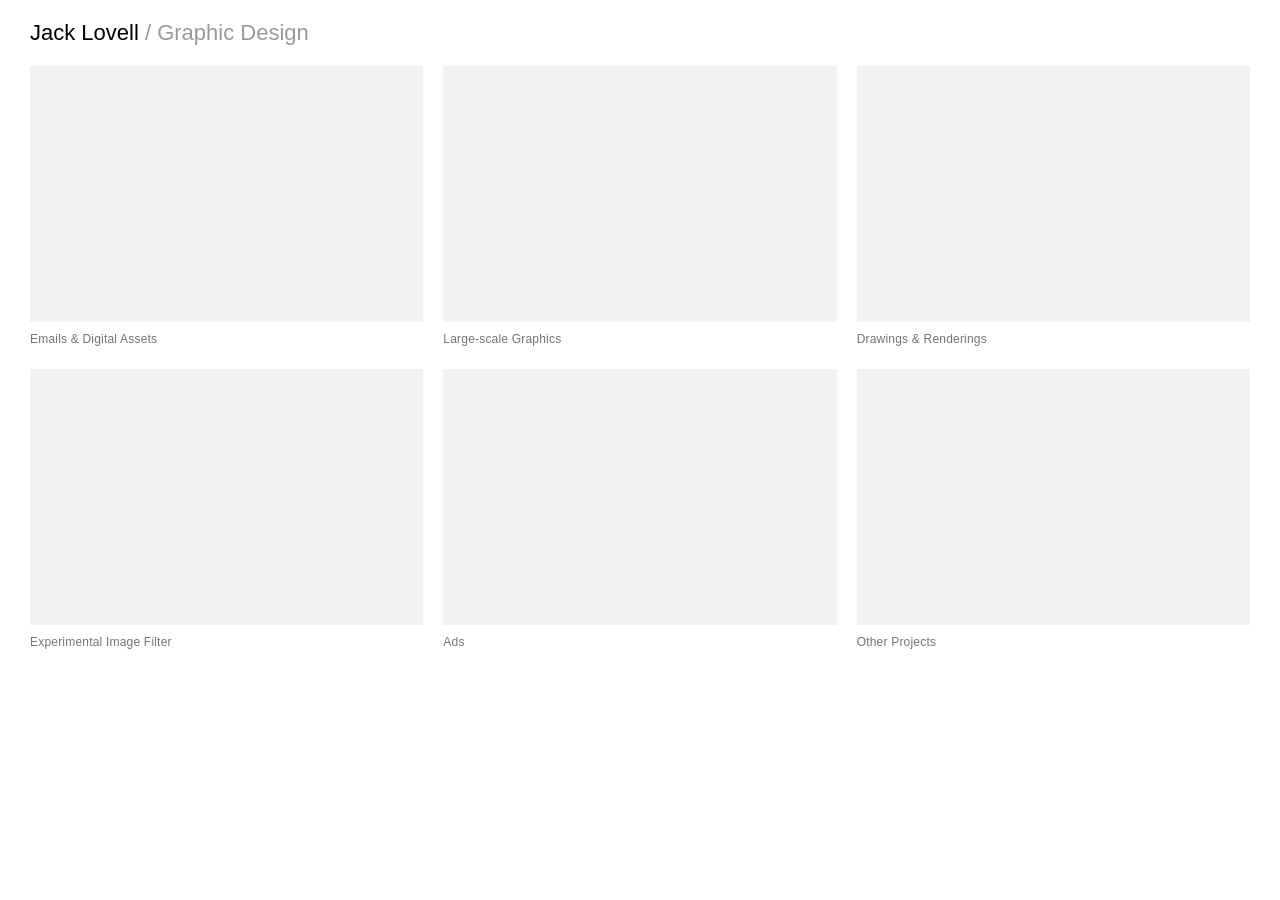
==== jlworksite/index.html @ 497cfac4 "rename folder" ====
<html>
<head>
	<link rel="stylesheet" href="style.css">
	<script src="libraries/jquery-2.1.0.min.js"></script>
	<script>
		$(document).ready(function(){
			// do this for checking which expansion is already open
			$(".expansion.digital").data("name", "digital");
			$(".expansion.event").data("name", "event");
			$(".expansion.drawing").data("name", "drawing");
			$(".expansion.gp").data("name", "gp");
			$(".expansion.print").data("name", "print");
			$(".expansion.other").data("name", "other");

			// overlay
			$(".expansion .mainimage img").click(function(){
				blowup($(".expansion.open .mainimage img").attr('src'));
			});
			$(".overlay .x").click(function(){
				$(".overlay").removeClass("visible");
			});
			$(".overlay").click(function(){
				$(".overlay").removeClass("visible");
			});
		});
		function openexpansion(s){
			var tempScrollTop = $(window).scrollTop();
			$(".expansion."+s).addClass("open");
			$(".item."+s+" .arrow").addClass("open");
			$(".expansion.open .mainimage img").attr("src", $(".expansion.open .grid .square:nth-child(1)").data("url"));
			function timeout() {
			    setTimeout(function () {
		        	var e = $(".expansion.open");
			        if(e.height() >= 640) {
			        	window.scrollTo(0, e.offset().top + e.height()/2 - window.innerHeight / 2);
			        }
			        else timeout();
			    }, 2);
			}
			timeout();
		}
		function closeexpansion(name){
			$(".expansion."+name).removeClass("open");
			$(".item."+name+" .arrow").removeClass("open");				
		}
		function itemclick(s){
			var e = $(".expansion.open");
			if(e.length == 0) {
				// no expansions are open
				openexpansion(s);
			}
			else {
				// an expansion is already open
				var currentlyopen = $(".expansion.open").data("name");
				closeexpansion(currentlyopen);
				if(s != currentlyopen){
					openexpansion(s);
				}
			}
		}
		function blowup(imgsrc){
			$(".overlay .wrapper").css("background-image", "url("+imgsrc+")");
			$(".overlay").addClass("visible");
		}
		//-----------------------------------------
		//-----------------------------------------
		// Digital
		var digital = [
			"http://jl646.com/images/page_images/thumbs/visual_Joyus-20180121_joyus_Shop-40-off.jpg",
			"http://jl646.com/images/page_images/thumbs/20180130_Joyus_Valentines-Day-hero.jpg",
			"http://jl646.com/images/page_images/thumbs/20180125_joyus_Tria.jpg",
			"http://jl646.com/images/page_images/thumbs/Affiliate-banners-+-Gmail-ads.jpg",
			"http://jl646.com/images/page_images/thumbs/20180227_joyus_pamper_yourself_preview.jpg",
			"http://jl646.com/images/page_images/thumbs/Affiliate_Banners_Design_$9_First_Box_Promotion.jpg",
			"http://jl646.com/images/page_images/thumbs/Black_Friday_email_AM.jpg",
			"http://jl646.com/images/page_images/thumbs/Pinterest_Pin_300x600_3.jpg",
			"http://jl646.com/images/page_images/frames-from-timeline.gif",
			"http://jl646.com/images/page_images/thumbs/visual_20171203_lifestyle_7DaysofGifting_Day1.jpg",
			"http://jl646.com/images/page_images/thumbs/visual_20171221_Tech_DigitalLastMinuteDeals.jpg",
			"http://jl646.com/images/page_images/thumbs/visual_marketing_email_crop.jpg",
			"http://jl646.com/images/page_images/20180219_lifestyle_presidents_day_preview.gif",
			"http://jl646.com/images/page_images/thumbs/20180216_joyus_evergreen_display_ad_300x600.jpg"
		];
		$(document).ready(function() {
			digital.forEach(function(url, index){
				var i = index+1;
				var element = $(".expansion.digital .grid .square:nth-child("+i+")");
				element.css("background-image", "url("+url+")");
				element.data("url", url);
				element.click(function(){
					// console.log($(this).data("url"));
					$(".expansion.open .mainimage img").attr("src", url);
				});
			});
		});
		//-----------------------------------------
		//-----------------------------------------
		// Event
		var event = [
			"http://jl646.com/images/page_images/thumbs/event_aramark.jpg",
			"http://jl646.com/images/page_images/thumbs/event_Curved_Sign_Back.jpg",
			"http://jl646.com/images/page_images/thumbs/event_7.31a-01.jpg",
			"http://jl646.com/images/page_images/thumbs/hersheys_double.jpg",
			"http://jl646.com/images/page_images/thumbs/smores2.jpg",
			"http://jl646.com/images/page_images/thumbs/event_forest.jpg",
			"http://jl646.com/images/page_images/thumbs/LeadingAge_icecream1.jpg",
			"http://jl646.com/images/page_images/thumbs/FMBooth_elements_set1.jpg",
			"http://jl646.com/images/page_images/thumbs/Kiosk-1---flat-100dpi_detail.jpg",
			"http://jl646.com/images/page_images/thumbs/Booth-9.21a.jpg",
			"http://jl646.com/images/page_images/thumbs/LeadingAge_render2.jpg",
			"http://jl646.com/images/page_images/thumbs/LeadingAge_curvedwall2.jpg",
			"http://jl646.com/images/page_images/thumbs/LeadingAge_all.jpg",
		];
		$(document).ready(function() {
			event.forEach(function(url, index){
				var i = index+1;
				var element = $(".expansion.event .grid .square:nth-child("+i+")");
				element.css("background-image", "url("+url+")");
				element.data("url", url);
				element.click(function(){
					// console.log($(this).data("url"));
					$(".expansion.open .mainimage img").attr("src", url);
				});
			});
		});
		//-----------------------------------------
		//-----------------------------------------
		// Drawing
		var drawing = [
			"http://jl646.com/images/page_images/thumbs/fallingwater.jpg",
			"http://jl646.com/images/page_images/thumbs/smith.jpg",
			"http://jl646.com/images/page_images/thumbs/fayum_1800.jpg",
			"http://jl646.com/images/page_images/thumbs/fayum.jpg",
			"http://jl646.com/images/page_images/thumbs/Flute-graphite-on-paper-45-x-29-inches-2007.jpg",
		];
		$(document).ready(function() {
			drawing.forEach(function(url, index){
				var i = index+1;
				var element = $(".expansion.drawing .grid .square:nth-child("+i+")");
				element.css("background-image", "url("+url+")");
				element.data("url", url);
				element.click(function(){
					// console.log($(this).data("url"));
					$(".expansion.open .mainimage img").attr("src", url);
				});
			});
		});
		//-----------------------------------------
		//-----------------------------------------
		// GP
		var gp = [
			"http://jl646.com/images/page_images/thumbs/gp_hand-170912.jpg",
			"http://jl646.com/images/page_images/thumbs/gp_camera-170912.jpg",
			"http://jl646.com/images/page_images/thumbs/gp_horse-170912.jpg",
			"http://jl646.com/images/page_images/thumbs/gp_1211080-230.best.1009.fullscreen_crop_945.jpg",
			"http://jl646.com/images/page_images/thumbs/gp_eye-170912.jpg",
			// "",
			// "",
			// "",
			// "",
			// "",
			// "",
			// "",
			// "",
		];
		$(document).ready(function() {
			gp.forEach(function(url, index){
				var i = index+1;
				var element = $(".expansion.gp .grid .square:nth-child("+i+")");
				element.css("background-image", "url("+url+")");
				element.data("url", url);
				element.click(function(){
					// console.log($(this).data("url"));
					$(".expansion.open .mainimage img").attr("src", url);
				});
			});
		});
		//-----------------------------------------
		//-----------------------------------------
		// Print
		var print = [
			"http://jl646.com/images/page_images/thumbs/ad_startsmart.jpg",
			"http://jl646.com/images/page_images/thumbs/ad_secondwind.jpg",
			"http://jl646.com/images/page_images/thumbs/ad_theonly.jpg",
			"http://jl646.com/images/page_images/thumbs/Tandem-7.26.18b.jpg",
			// "",
			// "",
			// "",
			// "",
			// "",
			// "",
			// "",
			// "",
			// "",
		];
		$(document).ready(function() {
			print.forEach(function(url, index){
				var i = index+1;
				var element = $(".expansion.print .grid .square:nth-child("+i+")");
				element.css("background-image", "url("+url+")");
				element.data("url", url);
				element.click(function(){
					// console.log($(this).data("url"));
					$(".expansion.open .mainimage img").attr("src", url);
				});
			});
		});
		//-----------------------------------------
		//-----------------------------------------
		// Other
		var other = [
			"http://jl646.com/images/page_images/thumbs/pattern_dots.jpg",
			"http://jl646.com/images/page_images/thumbs/7.27d---swatch-for-website.jpg",
			"http://jl646.com/images/page_images/thumbs/SF-Overnight---2017-01-27-18.31.41---thumbnail-v2_whitebg_1800.jpg",
			"http://jl646.com/images/page_images/thumbs/SF-Satchel---2017-01-24-23.35.12---thumbnail-v1b_whitebg_1800.jpg",
			"http://jl646.com/images/page_images/thumbs/bags_grid.jpg",
			// "",
			// "",
			// "",
			// "",
			// "",
			// "",
			// "",
			// "",
		];
		$(document).ready(function() {
			other.forEach(function(url, index){
				var i = index+1;
				var element = $(".expansion.other .grid .square:nth-child("+i+")");
				element.css("background-image", "url("+url+")");
				element.data("url", url);
				element.click(function(){
					// console.log($(this).data("url"));
					$(".expansion.open .mainimage img").attr("src", url);
				});
			});
		});
	</script>
</head>
<body>



	<div class="container">
		<div class="title">
			<h1>Jack Lovell<span class="part2"> / Graphic Design</span></h1>
			<!-- <p>Graphic Design Portfolio<p> -->
		</div>

		<div class="table">
			<div class="row">
				<div class="cell">
					<div class="item digital" onclick="itemclick('digital')">
						<div class="arrow"></div>
					</div>
					<div class="subtitle">
						Emails & Digital Assets
					</div>
				</div>
				<div class="cell">
					<div class="item event" onclick="itemclick('event')">
						<div class="arrow"></div>
					</div>
					<div class="subtitle">
						Large-scale Graphics
					</div>
				</div>
				<div class="cell">
					<div class="item drawing" onclick="itemclick('drawing')">
						<div class="arrow"></div>
					</div>
					<div class="subtitle">
						Drawings & Renderings
					</div>
				</div>
			</div>
		</div>
	</div>
	<!-- ---------------------------------------------- -->
	<!-- ---------------------------------------------- -->
	<!-- Digital -->
	<div class="expansion digital">
		
		<div class="mainimage">
		<!-- <div class="mainimage" onclick="console.log($(this).find('img').attr('src'))"> -->
		<!-- <div class="mainimage" onclick="blowup($(this).find('img').attr('src'))"> -->

			<span class="helper"></span>
			<img src="" />
		</div>
		<div class="gridcontainer">
			<div class="gridtext">
				<h1>Emails and Digital Assets</h1>
				<p>Emails, Digital Ads, hero images, banners for ecommerce clients including BarkBox, Joyus, Mashable, StackCommerce.</p>
			</div>
			<div class="grid">
				<div class="square"></div>
				<div class="square"></div>
				<div class="square"></div>
				<div class="square"></div>
				<div class="square"></div>
				<div class="square"></div>
				<div class="square"></div>
				<div class="square"></div>
				<div class="square"></div>
				<div class="square"></div>
				<div class="square"></div>
				<div class="square"></div>
				<div class="square"></div>
 				<div class="square"></div>
 				<!--
				<div class="square"></div>
				<div class="square"></div>
				-->
 			</div>
		</div>
	</div>
	<!-- ---------------------------------------------- -->
	<!-- ---------------------------------------------- -->
	<!-- Event -->
	<div class="expansion event">
		<div class="mainimage">
			<span class="helper"></span>
			<img src="" />
		</div>
		<div class="gridcontainer">
			<div class="gridtext">
				<h1>Large-scale Graphics</h1>
				<p>Large-scale and Environmental graphics for banners, walls and fabric-wrap structures.</p>
			</div>
			<div class="grid">
				<div class="square"></div>
				<div class="square"></div>
				<div class="square"></div>
				<div class="square"></div>
				<div class="square"></div>
				<div class="square"></div>
				<div class="square"></div>
				<div class="square"></div>
				<div class="square"></div>
				<div class="square"></div>
				<div class="square"></div>
				<div class="square"></div>
				<div class="square"></div>
				<!--
				<div class="square"></div>
				<div class="square"></div>
				<div class="square"></div>
				-->
			</div>
		</div>
	</div>
	<!-- ---------------------------------------------- -->
	<!-- ---------------------------------------------- -->
	<!-- Drawing -->
	<div class="expansion drawing">
		<div class="mainimage">
			<span class="helper"></span>
			<img src="" />
		</div>
		<div class="gridcontainer">
			<div class="gridtext">
				<h1>Renderings</h1>
				<p>Renderings created by hand for an artist's studio and a museum.</p>
			</div>
			<div class="grid">
				<div class="square"></div>
				<div class="square"></div>
				<div class="square"></div>
				<div class="square"></div>
				<div class="square"></div>
				<!--
				<div class="square"></div>
				<div class="square"></div>
				<div class="square"></div>
				<div class="square"></div>
				<div class="square"></div>
				<div class="square"></div>
				<div class="square"></div>
				<div class="square"></div>
				<div class="square"></div>
				<div class="square"></div>
				<div class="square"></div>
				-->
			</div>
		</div>
	</div>





	<div class="container">
		<div class="table">
			<div class="row">
				<div class="cell">
					<div class="item gp" onclick="itemclick('gp')">
						<div class="arrow"></div>
					</div>
					<div class="subtitle">
						Experimental Image Filter
					</div>
				</div>
				<div class="cell">
					<div class="item print" onclick="itemclick('print')">
						<div class="arrow"></div>
					</div>
					<div class="subtitle">
						Ads
					</div>
				</div>
				<div class="cell">
					<div class="item other" onclick="itemclick('other')">
						<div class="arrow"></div>
					</div>
					<div class="subtitle">
						Other Projects
					</div>
				</div>
			</div>
		</div>
	</div>
	<!-- ---------------------------------------------- -->
	<!-- ---------------------------------------------- -->
	<!-- GP -->
	<div class="expansion gp">
		<div class="mainimage">
			<span class="helper"></span>
			<img src="" />
		</div>
		<div class="gridcontainer">
			<div class="gridtext">
				<h1>Experimental Image Filter</h1>
				<p>Using methods from artificial intelligence to draw pictures.</p>
			</div>
			<div class="grid">
				<div class="square"></div>
				<div class="square"></div>
				<div class="square"></div>
				<div class="square"></div>
				<div class="square"></div>
				<!--
				<div class="square"></div>
				<div class="square"></div>
				<div class="square"></div>
				<div class="square"></div>
				<div class="square"></div>
				<div class="square"></div>
				<div class="square"></div>
				<div class="square"></div>
				<div class="square"></div>
				<div class="square"></div>
				<div class="square"></div>
				-->
			</div>
		</div>
	</div>
	<!-- ---------------------------------------------- -->
	<!-- ---------------------------------------------- -->
	<!-- Ads -->
	<div class="expansion print">
		<div class="mainimage">
			<span class="helper"></span>
			<img src="" />
		</div>
		<div class="gridcontainer">
			<div class="gridtext">
				<h1>Print</h1>
				<p>Print ads and inserts.</p>
			</div>
			<div class="grid">
				<div class="square"></div>
				<div class="square"></div>
				<div class="square"></div>
				<div class="square"></div>
				<!--
				<div class="square"></div>
				<div class="square"></div>
				<div class="square"></div>
				<div class="square"></div>
				<div class="square"></div>
				<div class="square"></div>
				<div class="square"></div>
				<div class="square"></div>
				<div class="square"></div>
				<div class="square"></div>
				<div class="square"></div>
				<div class="square"></div>
				-->
			</div>
		</div>
	</div>
	<!-- ---------------------------------------------- -->
	<!-- ---------------------------------------------- -->
	<!-- Other -->
	<div class="expansion other">
		<div class="mainimage">
			<span class="helper"></span>
			<img src="" />
		</div>
		<div class="gridcontainer">
			<div class="gridtext">
				<h1>Other Projects</h1>
				<p>Pattern repeats for CPG goods, Product photography for luxury handbags.</p>
			</div>
			<div class="grid">
				<div class="square"></div>
				<div class="square"></div>
				<div class="square"></div>
				<div class="square"></div>
				<div class="square"></div>
				<!--
				<div class="square"></div>
				<div class="square"></div>
				<div class="square"></div>
				<div class="square"></div>
				<div class="square"></div>
				<div class="square"></div>
				<div class="square"></div>
				<div class="square"></div>
				<div class="square"></div>
				<div class="square"></div>
				<div class="square"></div>
				-->
			</div>
		</div>
	</div>




	<div class="overlay">
		<div class="wrapper"></div>
		<div class="x"></div>
	</div>







</body>
</html>
---- jlworksite/style.css ----
html {
	scroll-behavior: smooth;
}
body {
	margin: 0;
	font-family: Roboto, arial, sans-serif;
}
.container {
	padding: 20px;
	padding-bottom: 0;
	padding-top: 0;
}
.table {
	display: table;
	table-layout: fixed;
	width: 100%;
	column-count: 3;
}
.cell {
	display: table-cell;
	text-align: center;
	padding: 10px;
}
.subtitle {
	color: #70757a;
	font-size: 12px;
	letter-spacing: 0.2px;
	line-height: 20px;
	font-weight: 500;
	text-align: left;
	margin-top: 7px;
	text-overflow: ellipsis;
	white-space: nowrap;
	overflow: hidden;
}
.item {
	padding: 20px;
	background: rgba(0,0,0, .05);
	background-size: cover;
	padding-bottom: 60%;
	position: relative;
}
.item.digital {
	background-image: url("http://jl646.com/images/page_images/thumbs/visual_Joyus-20180121_joyus_Shop-40-off.jpg");
}
.item.event {
	background-image: url("http://jl646.com/images/page_images/event_aramark.jpg");
	background-position: center;
}
.item.drawing {
	background-image: url("http://jl646.com/images/page_images/fallingwater.jpg");
	background-size: 107%;
	background-position: center;
}
.item.gp {
	/*background-image: url("http://jl646.com/images/page_images/gp_camera-170912.jpg");*/
	background-image: url("http://jl646.com/images/page_images/gp_hand-170912.jpg");
	background-position-y: 48%;
}
.item.print {
	background-image: url("http://jl646.com/images/page_images/ad_startsmart.jpg");
}
.item.other {
	background-image: url("http://jl646.com/images/page_images/pattern_dots.jpg");
}
.title {
	padding: 10px;
	padding-top: 20px;
}
.row {
	display: table-row;
}
.arrow {
	border-bottom: 10px solid #222;
	border-left: 10px solid transparent;
	border-right: 10px solid transparent;
	bottom: -52px;
	position: absolute;
	display: inline-block;
	opacity: 0;
	transition-delay: 0;
	transition: 0;
	transition-timing-function: ease;
}
.arrow.open {
	transition-delay: .1s;
	transition: .1s;
	opacity: 1;
}
.expansion {
	background: #222;
	padding: 0;
	display: block;
	height: 0;
	transition: .1s;
	transition-timing-function: ease-out;
	margin: 0;
	overflow: hidden;
	text-align: center;
}
.expansion.open {
	padding: 30px;
	margin-top: 15px;
	margin-bottom: 10px;
	height: 640px;
}
.split {
	margin: 0 auto;
}
.mainimage {
	display: inline-block;
}
.helper {
	display: inline-block;
	height: 100%;
	vertical-align: middle;
}
.mainimage img {
	max-height: 600px;
	max-width: 700px;
	vertical-align: middle;
}
.gridcontainer {
	width: 440px;
	display: inline-block;
    vertical-align: top;
    text-align: left;
    float: right;
    margin-top: 70px;
    padding-right: 70px;
}
.gridtext {
	color: #d6d6d6;
}
h1 {
	font-size: 22px;
	font-weight: 400;
	margin: 0;
}
p {
	font-size: 12px;
	margin-top: 9px;
	margin-bottom: 18px;
	line-height: 16px;
}
.gridtext p {
	color: #888;
}
.title h1 .part2 {
	color: rgba(0,0,0, .4);
}
.title p {
	font-size: 14px;
    margin-top: 5px;
    margin-bottom: 0;
    line-height: 16px;
    color: #777;
}
.grid {
	display: inline-block;
	vertical-align: top;
    width: 420px;
    /*margin-top: 150px;*/
}
.square {
    background-color: rgba(255,255,255, .05);
    float: left;
    position: relative;
    width: 22%;
    padding-bottom: 22%;
    margin: 5px;
    background-position: center center;
    background-repeat: no-repeat;
    background-size: cover; /* you change this to "contain" if you don't want the images to be cropped */
    /*background-image: url("http://jl646.com/images/page_images/thumbs/visual_Joyus-20180121_joyus_Shop-40-off.jpg");*/
    background-position-y: top;
}
@media all and (max-width: 1500px) {
	.gridcontainer {
		padding-right: 30px;
	}
	.expansion.open {
		padding: 10px;
	}
}
@media all and (max-width: 1270px) {
	.mainimage img {
		max-width: 300px;
	}
	.gridcontainer {
		padding-right: 20px;
	}
}
@media all and (max-width: 1270px) {
	.mainimage img {
		max-width: 420px;
	}
	.expansion.open {
		padding: 20px;
	}
}
@media all and (max-width: 1000px) {
	.mainimage img {
		max-width: 400px;
	}
	.gridcontainer {
		padding-right: 20px;
		width: 340px;
	}
	.grid {
		width: 100%;
	}
	.expansion.open {
		padding: 10px;
	}
}
@media all and (max-width: 800px) {
	.mainimage img {
		max-width: 250px;
	}
}





/*
for overlay
*/
.overlay.visible {
	display: initial;
}
.overlay {
	display: none;
	position: fixed;
	bottom: 0;
	right: 0;
	top: 0;
	left: 0;
	background-color: rgba(0,0,0, .88);
}
.overlay .wrapper {
	position: fixed;
	bottom: 0;
	right: 0;
	top: 0;
	left: 0;
	margin: 40px;
	background-image: url("http://jl646.com/images/page_images/thumbs/visual_Joyus-20180121_joyus_Shop-40-off.jpg");
	background-size: contain;
	background-repeat: no-repeat;
	background-position: center;
}
.overlay .x {
	position: fixed;
	top: 13px;
	right: 11px;
	background-image: url("http://jl646.com/new/images/x.gif");
	width: 30px;
	height: 30px;
	cursor: pointer;
	background-repeat: no-repeat;
	background-size: cover;
	filter: brightness(.4);
}
/*
@media all and (max-width: 600px) {
	.overlay .x {
		width: 40px;
		height: 40px;
	}
}
*/
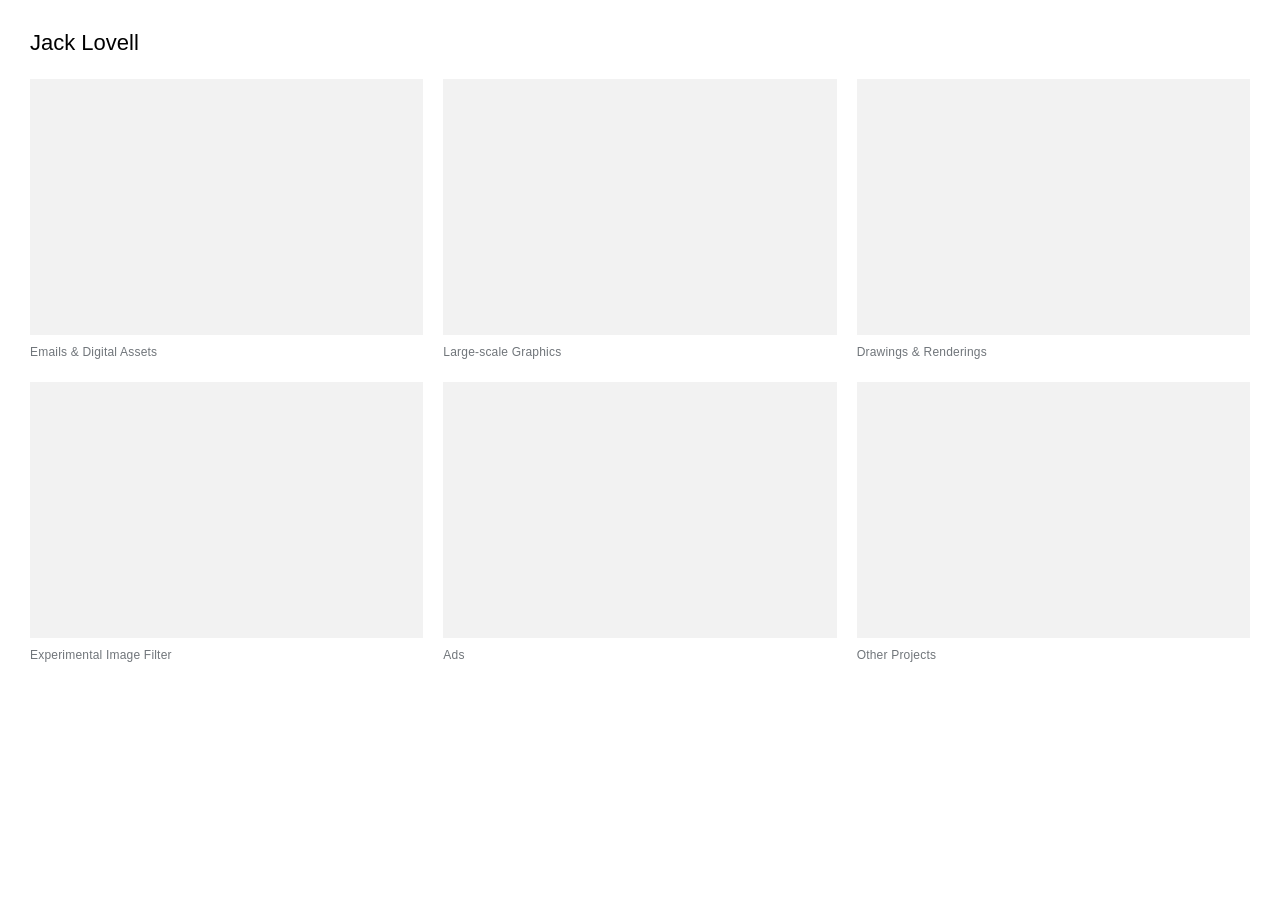
==== commit de8c9494: "change how transition end gets detected for centering on screen, and layout changes" ====
--- a/jlworksite/index.html
+++ b/jlworksite/index.html
@@ -1,8 +1,10 @@
 <html>
 <head>
+	<meta name="viewport" content="width=device-width, initial-scale=1.0, maximum-scale=1.0, user-scalable=no">	
 	<link rel="stylesheet" href="style.css">
 	<script src="libraries/jquery-2.1.0.min.js"></script>
 	<script>
+		var finishedtransition = false;
 		$(document).ready(function(){
 			// do this for checking which expansion is already open
 			$(".expansion.digital").data("name", "digital");
@@ -22,12 +24,67 @@
 			$(".overlay").click(function(){
 				$(".overlay").removeClass("visible");
 			});
+
+			// scroll arrows
+			function previmage(){
+				var mainimage_src = $(".expansion.open .mainimage img").attr("src");
+				var squares = $(".expansion.open .grid .square");
+				// find the thumbnail
+				// - - could have used .data("url") here instead?
+				var thumb = squares.filter(function() {
+				     return $(this).css("background-image").replace('url("','').replace('")','') == mainimage_src;
+				});
+				if(thumb.is(squares.first())) {
+					squares.last().click();
+				}
+				else thumb.prev().click();
+			}
+			function nextimage(){
+				var mainimage_src = $(".expansion.open .mainimage img").attr("src");
+				var squares = $(".expansion.open .grid .square");
+				// find the thumbnail
+				// - - could have used .data("url") here instead?
+				var thumb = squares.filter(function() {
+				     return $(this).css("background-image").replace('url("','').replace('")','') == mainimage_src;
+				});
+				if(thumb.is(squares.last())) {
+					squares.first().click();
+				}
+				else thumb.next().click();
+			}
+			$(".scrollarrow.left").click(function(){previmage()});
+			$(".scrollarrow.right").click(function(){nextimage()});
+
+
+			var events = [
+			    "transitionend",
+			    "oTransitionEnd",
+			    "otransitionend",
+			    "MSTransitionEnd",
+			    "webkitTransitionEnd"
+			];
+			$(".expansion").on(events.join(" "), function(e){
+			    // console.log( e.type + " @ " + +(new Date()) + "\n" );
+			    if(finishedtransition) afterexpansion();
+			});
+
+
 		});
+		function afterexpansion(){
+			// console.log("afterexpansion();");
+			finishedtransition = false;
+			var e = $(".expansion.open");
+			window.scrollTo(0, e.offset().top + e.height()/2 - window.innerHeight / 2);
+		}
 		function openexpansion(s){
 			var tempScrollTop = $(window).scrollTop();
 			$(".expansion."+s).addClass("open");
 			$(".item."+s+" .arrow").addClass("open");
 			$(".expansion.open .mainimage img").attr("src", $(".expansion.open .grid .square:nth-child(1)").data("url"));
+			
+
+
+			/*
 			function timeout() {
 			    setTimeout(function () {
 		        	var e = $(".expansion.open");
@@ -38,10 +95,15 @@
 			    }, 2);
 			}
 			timeout();
+			*/
+			finishedtransition = true;
+
+
+
 		}
 		function closeexpansion(name){
 			$(".expansion."+name).removeClass("open");
-			$(".item."+name+" .arrow").removeClass("open");				
+			$(".item."+name+" .arrow").removeClass("open");
 		}
 		function itemclick(s){
 			var e = $(".expansion.open");
@@ -243,7 +305,7 @@
 
 	<div class="container">
 		<div class="title">
-			<h1>Jack Lovell<span class="part2"> / Graphic Design</span></h1>
+			<h1>Jack Lovell<span class="part2"></span></h1>
 			<!-- <p>Graphic Design Portfolio<p> -->
 		</div>
 
@@ -282,9 +344,6 @@
 	<div class="expansion digital">
 		
 		<div class="mainimage">
-		<!-- <div class="mainimage" onclick="console.log($(this).find('img').attr('src'))"> -->
-		<!-- <div class="mainimage" onclick="blowup($(this).find('img').attr('src'))"> -->
-
 			<span class="helper"></span>
 			<img src="" />
 		</div>
@@ -314,6 +373,8 @@
 				-->
  			</div>
 		</div>
+		<div class="scrollarrow left"></div>
+		<div class="scrollarrow right"></div>
 	</div>
 	<!-- ---------------------------------------------- -->
 	<!-- ---------------------------------------------- -->
@@ -349,6 +410,8 @@
 				-->
 			</div>
 		</div>
+		<div class="scrollarrow left"></div>
+		<div class="scrollarrow right"></div>
 	</div>
 	<!-- ---------------------------------------------- -->
 	<!-- ---------------------------------------------- -->
@@ -361,7 +424,7 @@
 		<div class="gridcontainer">
 			<div class="gridtext">
 				<h1>Renderings</h1>
-				<p>Renderings created by hand for an artist's studio and a museum.</p>
+				<p>Large drawings rendered by hand for an artist. Scientific Illustration created for the Museum of Natural History, NYC.</p>
 			</div>
 			<div class="grid">
 				<div class="square"></div>
@@ -384,6 +447,8 @@
 				-->
 			</div>
 		</div>
+		<div class="scrollarrow left"></div>
+		<div class="scrollarrow right"></div>
 	</div>
 
 
@@ -454,6 +519,8 @@
 				-->
 			</div>
 		</div>
+		<div class="scrollarrow left"></div>
+		<div class="scrollarrow right"></div>
 	</div>
 	<!-- ---------------------------------------------- -->
 	<!-- ---------------------------------------------- -->
@@ -489,6 +556,8 @@
 				-->
 			</div>
 		</div>
+		<div class="scrollarrow left"></div>
+		<div class="scrollarrow right"></div>
 	</div>
 	<!-- ---------------------------------------------- -->
 	<!-- ---------------------------------------------- -->
@@ -524,6 +593,8 @@
 				-->
 			</div>
 		</div>
+		<div class="scrollarrow left"></div>
+		<div class="scrollarrow right"></div>
 	</div>
 
 
--- a/jlworksite/style.css
+++ b/jlworksite/style.css
@@ -39,6 +39,7 @@
 	background-size: cover;
 	padding-bottom: 60%;
 	position: relative;
+	cursor: pointer;
 }
 .item.digital {
 	background-image: url("http://jl646.com/images/page_images/thumbs/visual_Joyus-20180121_joyus_Shop-40-off.jpg");
@@ -53,7 +54,6 @@
 	background-position: center;
 }
 .item.gp {
-	/*background-image: url("http://jl646.com/images/page_images/gp_camera-170912.jpg");*/
 	background-image: url("http://jl646.com/images/page_images/gp_hand-170912.jpg");
 	background-position-y: 48%;
 }
@@ -65,16 +65,20 @@
 }
 .title {
 	padding: 10px;
-	padding-top: 20px;
+	padding-top: 30px;
+	padding-bottom: 13px;
 }
 .row {
 	display: table-row;
 }
 .arrow {
-	border-bottom: 10px solid #222;
-	border-left: 10px solid transparent;
-	border-right: 10px solid transparent;
-	bottom: -52px;
+	width: 30px;
+	height: 30px;
+	background-image: url(http://jlwork.site/images/triangle.png);
+	background-size: contain;
+	background-repeat: no-repeat;
+	bottom: -70px;
+	transform: translate(-50%);
 	position: absolute;
 	display: inline-block;
 	opacity: 0;
@@ -97,6 +101,7 @@
 	margin: 0;
 	overflow: hidden;
 	text-align: center;
+	position: relative;
 }
 .expansion.open {
 	padding: 30px;
@@ -119,6 +124,7 @@
 	max-height: 600px;
 	max-width: 700px;
 	vertical-align: middle;
+	cursor: pointer;
 }
 .gridcontainer {
 	width: 440px;
@@ -160,7 +166,6 @@
 	display: inline-block;
 	vertical-align: top;
     width: 420px;
-    /*margin-top: 150px;*/
 }
 .square {
     background-color: rgba(255,255,255, .05);
@@ -171,9 +176,29 @@
     margin: 5px;
     background-position: center center;
     background-repeat: no-repeat;
-    background-size: cover; /* you change this to "contain" if you don't want the images to be cropped */
-    /*background-image: url("http://jl646.com/images/page_images/thumbs/visual_Joyus-20180121_joyus_Shop-40-off.jpg");*/
+    background-size: cover;
     background-position-y: top;
+    cursor: pointer;
+}
+.scrollarrow {
+	position: absolute;
+	background-image: url("images/arrow.png");
+	background-repeat: no-repeat;
+	background-position: center;
+	width: 20px;
+	background-size: 20px;
+	height: 100%;
+	top: 0;
+	padding: 10px;
+	cursor: pointer;
+	filter: brightness(.35);
+}
+.scrollarrow.left {
+	transform: scaleX(-1);
+	left: 0;
+}
+.scrollarrow.right {
+	right: 0;
 }
 @media all and (max-width: 1500px) {
 	.gridcontainer {
@@ -219,7 +244,22 @@
 		max-width: 250px;
 	}
 }
-
+@media all and (max-width: 700px) {
+	.expansion.open .gridcontainer {
+		display: none;
+	}
+	.expansion.open {
+		height: 420px;
+	}
+	.mainimage img {
+		max-height: 400px;
+	}
+}
+@media all and (max-width: 600px) {
+	.cell {
+		padding: 6px;
+	}
+}
 
 
 
@@ -255,7 +295,7 @@
 	position: fixed;
 	top: 13px;
 	right: 11px;
-	background-image: url("http://jl646.com/new/images/x.gif");
+	background-image: url("images/x.gif");
 	width: 30px;
 	height: 30px;
 	cursor: pointer;
@@ -263,37 +303,29 @@
 	background-size: cover;
 	filter: brightness(.4);
 }
-/*
-@media all and (max-width: 600px) {
-	.overlay .x {
-		width: 40px;
-		height: 40px;
-	}
-}
-*/
-
-
-
-
-
-
-
-
-
-
-
-
-
-
-
-
-
-
-
-
-
-
-
-
-
-
+
+
+
+
+
+
+
+
+
+
+
+
+
+
+
+
+
+
+
+
+
+
+
+
+
+
